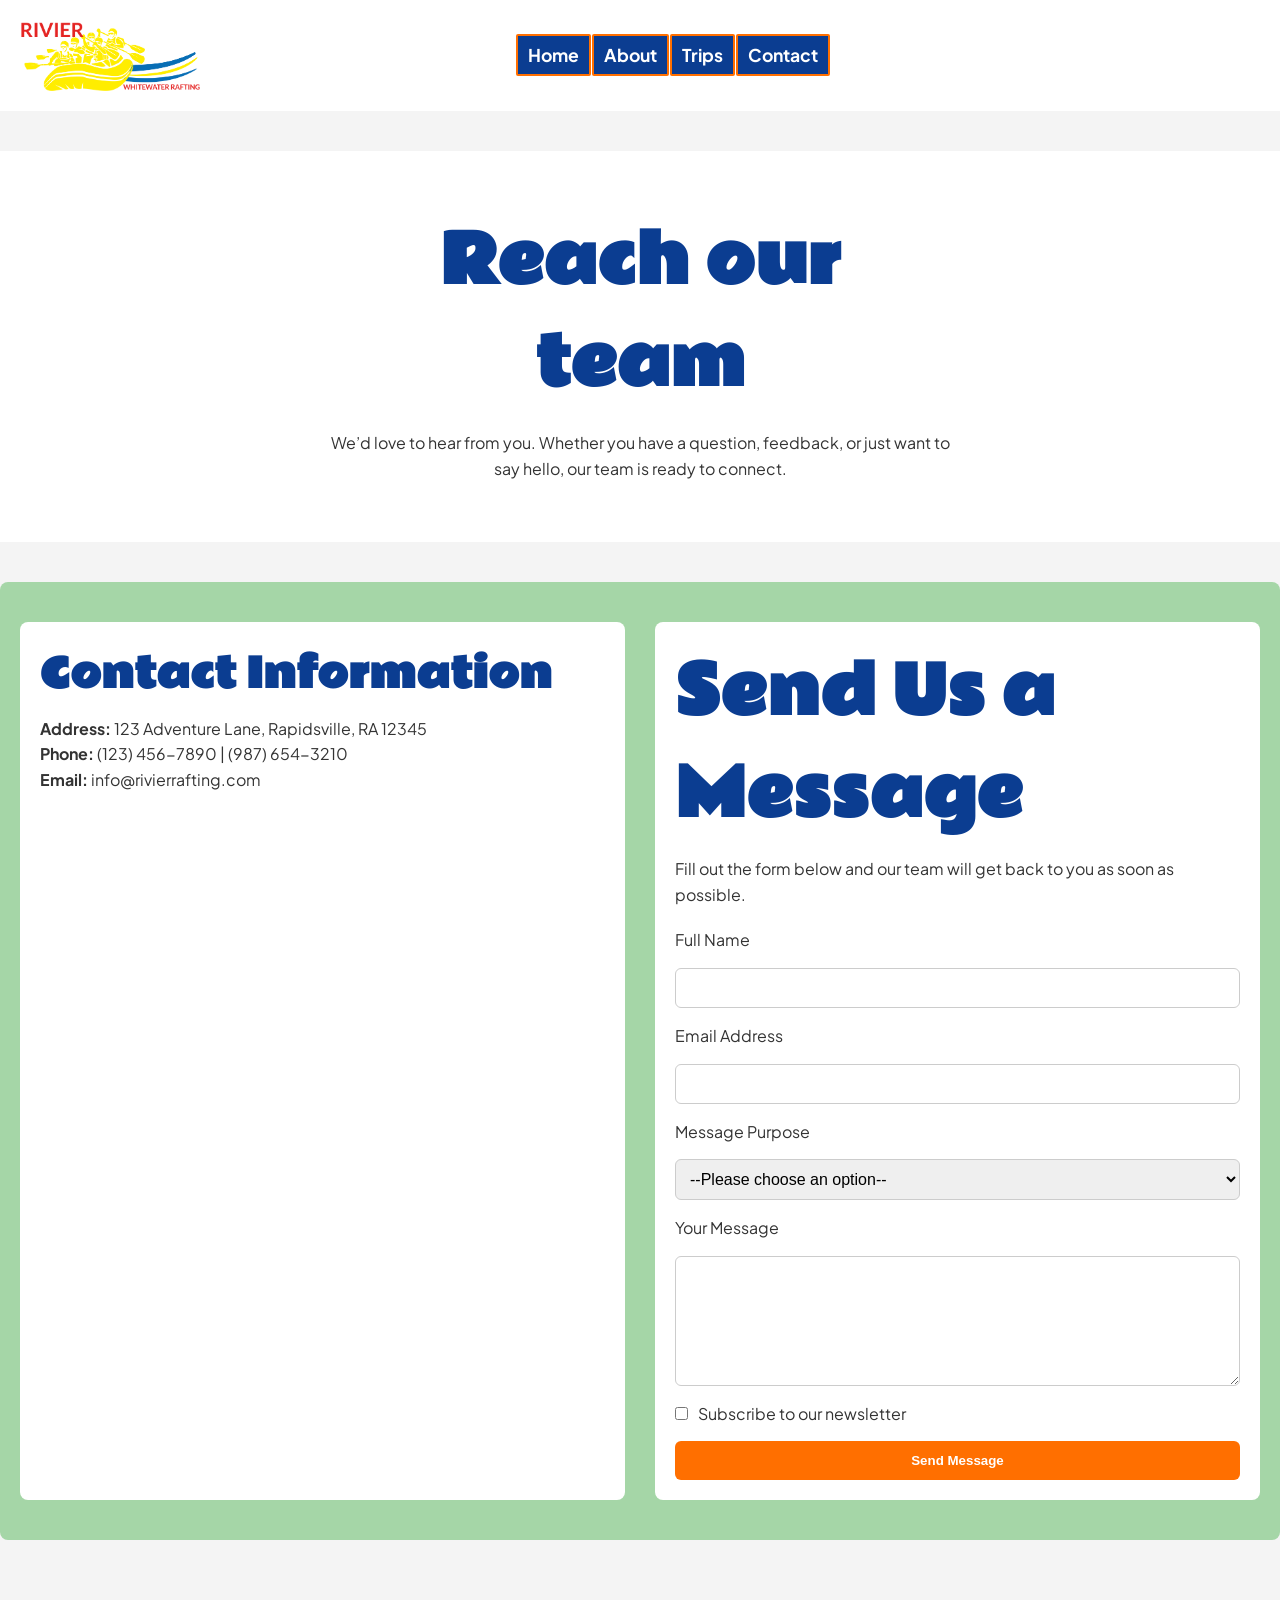
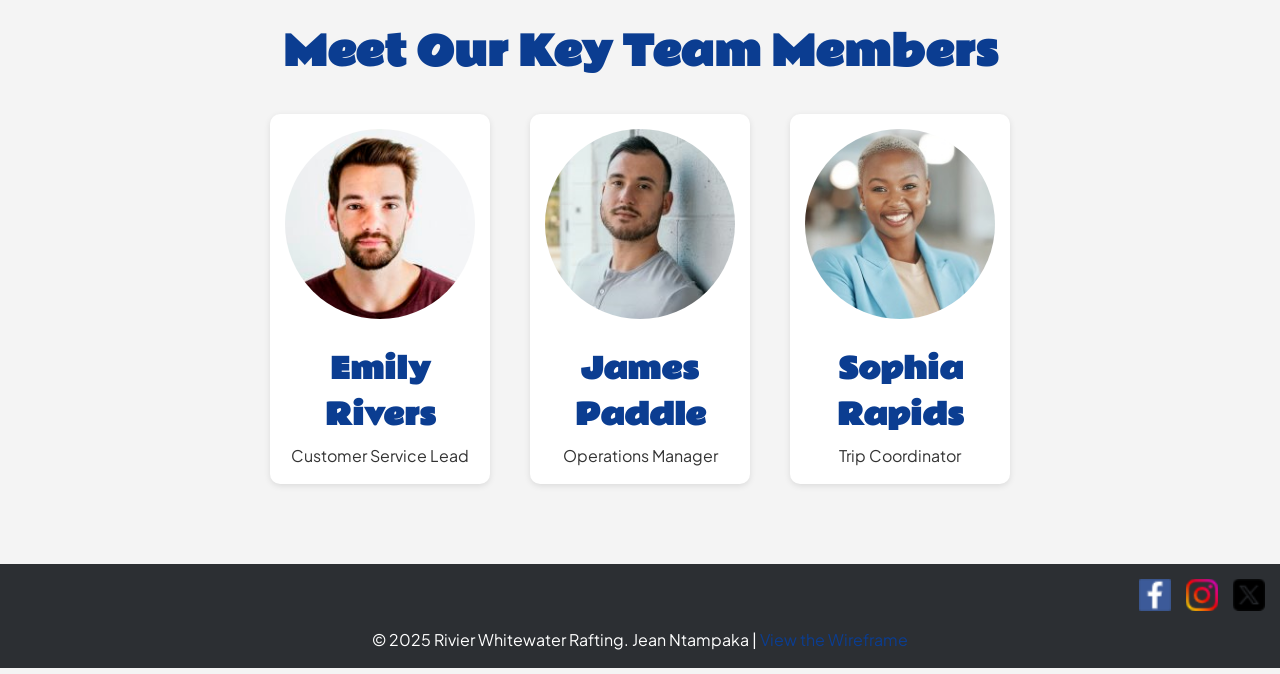
==== contact.html @ f04834db "latest changes" ====
<!DOCTYPE html>
<html lang="en-US">
    <head>
        <title>Rivier Whitewater Rafting- Contact Us</title>
        <meta charset="utf-8">
        <meta name="viewport" content="width=device-width,initial-scale=1.0">
        <meta name="description" content="Rafting site Contact Us page">
        <meta name="author" content="Jean Ntampaka">
        <link rel="stylesheet" href="styles/rafting.css">
        
        <link rel="preconnect" href="https://fonts.googleapis.com">
        <link rel="preconnect" href="https://fonts.gstatic.com" crossorigin>
        <link href="https://fonts.googleapis.com/css2?family=Plus+Jakarta+Sans:wght@300;700&family=Rammetto+One&display=swap" rel="stylesheet">
    </head>
    <body>
        <header class="grid-container">
            <img src="images/Rivier_Whitewater_Rafting_logo.png" alt="Rafting Logo">
            <nav>
                <a href="index.html">Home</a>
                <a href="about.html">About</a>
                <a href="trips.html">Trips</a>
                <a href="contact.html">Contact</a>
            </nav>
        </header>
        <main>
  <!-- Title Section -->
  <section class="contact-title-section">
    <div></div>
    <div class="contact-title-content">
        <h1>Reach our team</h1>
        <p>We’d love to hear from you. Whether you have a question, feedback, or just want to say hello, our team is ready to connect.</p>
    </div>
    <div></div>
</section>

<!-- Combined Contact Info & Form Section -->
<section class="contact-main-section">
    <!-- Left Column: Contact Info and Map -->
    <div class="contact-info-map">
        <h2>Contact Information</h2>
        <p><strong>Address:</strong> 123 Adventure Lane, Rapidsville, RA 12345</p>
        <p><strong>Phone:</strong> (123) 456-7890 | (987) 654-3210</p>
        <p><strong>Email:</strong> info@rivierrafting.com</p>
        <div class="map-container">
            <iframe 
    src="https://www.google.com/maps/embed?pb=!1m18!1m12!1m3!1d3153.2994916457014!2d-122.41941518468164!3d37.77492977975898!2m3!1f0!2f0!3f0!3m2!1i1024!2i768!4f13.1!3m3!1m2!1s0x8085809c0cf032b7%3A0xf0a7c68c1ff2c9f5!2sWhitewater+Rafting!5e0!3m2!1sen!2sus!4v1615175415185!5m2!1sen!2sus" 
    style="width:100%; height:300px; border:0;" 
    allowfullscreen="" 
    loading="lazy">
            </iframe>
        </div>
    </div>

    <!-- Right Column: Contact Form -->
    <div class="contact-form-section">
        <h1>Send Us a Message</h1>
        <p>Fill out the form below and our team will get back to you as soon as possible.</p>
        <form>
            <label for="name">Full Name</label>
            <input type="text" id="name" name="name" required>

            <label for="email">Email Address</label>
            <input type="email" id="email" name="email" required>

            <label for="purpose">Message Purpose</label>
            <select id="purpose" name="purpose" required>
                <option value="">--Please choose an option--</option>
                <option value="inquiry">General Inquiry</option>
                <option value="booking">Booking Request</option>
                <option value="feedback">Feedback</option>
            </select>

            <label for="message">Your Message</label>
            <textarea id="message" name="message" rows="6" required></textarea>

            <div class="checkbox-group">
                <input type="checkbox" id="newsletter" name="newsletter">
                <label for="newsletter">Subscribe to our newsletter</label>
            </div>

            <button type="submit">Send Message</button>
        </form>
    </div>
</section>

<!-- Team Showcase Section -->
<section class="team-showcase">
    <h2>Meet Our Key Team Members</h2>
    <div class="team-grid">
        <div class="team-member">
            <img src="images/person1.jpg" alt="Team Member 1">
            <h3>Emily Rivers</h3>
            <p>Customer Service Lead</p>
        </div>
        <div class="team-member">
            <img src="images/person2.jpg" alt="Team Member 2">
            <h3>James Paddle</h3>
            <p>Operations Manager</p>
        </div>
        <div class="team-member">
            <img src="images/person3.jpg" alt="Team Member 3">
            <h3>Sophia Rapids</h3>
            <p>Trip Coordinator</p>
        </div>
    </div>
</section>

        </main>
        <footer>            
            <div class="footer-social">
                <a href="https://www.facebook.com" class="imagelink" target="_blank" aria-label="Facebook">
                    <img src="images/facebook_icon.png" alt="facebook">
                </a>
                <a href="https://www.instagram.com" class="imagelink" target="_blank" aria-label="Instagram">
                    <img src="images/instagram_icon.png" alt="instagram">
                </a>
                <a href="https://www.x.com" class="imagelink" target="_blank" aria-label="X">
                    <img src="images/twitter_x_icon.png" alt="x">
                </a>
            </div>
            <p>© 2025 Rivier Whitewater Rafting. Jean Ntampaka | <a href="images/contact-us-page-wireframe.png" target="_blank">View the Wireframe</a></p>
        </footer>
    </body>
</html>
---- styles/rafting.css ----
:root {
    --primary-color: #0b3d91; /* A deep blue for contrast */
    --secondary-color: #ff6f00; /* A bright orange for calls to action */
    --accent1-color: #a5d6a7; /* A soft green for accents */
    --text-color: #333; /* Dark gray for text */
    --footer-bg: #2c2f33; /* Dark background for footer */
}

/* Global styles */
* {
    margin: 0;
    padding: 0;
    box-sizing: border-box;
}

body {
    font-family: 'Plus Jakarta Sans', sans-serif;
    background-color: #f4f4f4;
    color: var(--text-color);
    line-height: 1.6;
}

h1, h2, h3, h4, h5, h6 {
    font-family: 'Rammetto One', sans-serif;
}

h1 {
    font-size: clamp(2.5rem, 5vw, 4rem);
}

h2 {
    font-size: clamp(1.8rem, 4vw, 2.5rem);
}

h3 {
    font-size: clamp(1.2rem, 3vw, 1.8rem);
}

a {
    text-decoration: none;
    color: var(--primary-color);
    transition: color 0.3s ease;
}

a:hover,
a:focus {
    color: var(--secondary-color);
    outline: none;
}

/* Header with CSS Grid */
header {
    display: grid;
    grid-template-columns: 40% 1fr;
    align-items: center;
    padding: 20px;
    background-color: #fff;
}

header img {
    width: 100%;
    max-width: 180px;
    height: auto;
}

nav {
    display: flex;
    justify-content: flex-start;
    gap: 1px;
}

nav a {
    font-weight: 700;
    font-size: 1.1rem;
    padding: 5px 10px;
    background-color: var(--primary-color);
    color: #fff;
    border: 2px solid var(--secondary-color);
    border-radius: 2px;
    transition: all 0.3s ease;
}

nav a:hover,
nav a:focus {
    background-color: var(--secondary-color);
    color: #fff;
    border-color: var(--primary-color);
    outline: none;
}

/* Hero Section */
.hero {
    position: relative;
    text-align: center;
}

.hero img {
    width: 100%;
    height: auto;
}

.hero h1 {
    position: absolute;
    top: 50%;
    left: 50%;
    transform: translate(-50%, -50%);
    color: #fff;
    text-shadow: 2px 2px 4px rgba(0, 0, 0, 0.5);
}

/* Hero description */
.hero-description {
    position: absolute;
    top: 65%;
    left: 50%;
    transform: translateX(-50%);
    display: flex;
    align-items: flex-start;
    background-color: rgba(0, 0, 0, 0.6);
    backdrop-filter: blur(5px);
    padding: 20px;
    max-width: 80%;
    color: #fff;
    border-radius: 10px;
    gap: 20px;
    z-index: 2;
}

.hero-description img {
    width: 200px;
    height: auto;
    border-radius: 10px;
}

.hero-description p {
    font-size: 1.1rem;
    max-width: 500px;
}

@media (max-width: 768px) {
    .hero-description {
        flex-direction: column;
        text-align: center;
        top: 70%;
    }

    .hero-description img {
        width: 100%;
    }
}

/* Sections */
section {
    padding: 40px 20px;
    margin: 40px 0;
}

.section1, .section2 {
    background-color: #fff;
    border-radius: 8px;
}

/* Section 1 Flex box */
.history-flex {
    display: flex;
    justify-content: space-between;
    gap: 20px;
    flex-wrap: wrap;
    padding: 20px;
}

.history-flex > div {
    flex: 1;
    min-width: 280px;
    padding: 15px;
}

.history-center {
    text-align: center;
}

.history-center img {
    width: 100%;
    max-width: 250px;
    height: auto;
    margin-top: 10px;
    border-radius: 8px;
}

@media (max-width: 768px) {
    .history-flex {
        flex-direction: column;
        align-items: center;
        text-align: center;
    }

    .history-flex > div {
        max-width: 90%;
    }
}

/* Section 2: Image Grid */
.section2 {
    background-color: var(--accent1-color);
}

/* Section for figures */
.figure-flex {
    display: flex;
    justify-content: space-around;
    flex-wrap: wrap;
    gap: 10px;
}

figure {
    width: 180px;
    text-align: center;
}

figure img {
    width: 100%;
    height: auto;
    border-radius: 8px;
}

figcaption {
    font-weight: 700;
    margin-top: 5px;
}

/* Footer */
footer {
    background-color: var(--footer-bg);
    color: #fff;
    padding: 15px;
    text-align: center;
}

.footer-social {
    display: flex;
    justify-content: flex-end;
    gap: 15px;
    margin-bottom: 10px;
}

footer img {
    height: 2rem;
    width: 2rem;
}

/* Responsiveness */
@media (max-width: 768px) {
    header {
        grid-template-columns: 1fr;
    }

    .hero h1 {
        font-size: 2rem;
    }

    .footer-social {
        justify-content: center;
    }

    .figure-flex {
        flex-direction: column;
        align-items: center;
    }

    figure {
        width: 80%;
        margin-bottom: 10px;
    }
}
/* --------------------------
   Title Section
-------------------------- */
.contact-title-section {
    display: grid;
    grid-template-columns: 1fr 2fr 1fr;
    padding: 60px 20px;
    background-color: #fff;
    text-align: center;
}

.contact-title-content h1 {
    color: var(--primary-color);
    margin-bottom: 15px;
}

/* --------------------------
   Combined Contact Info & Form Section
-------------------------- */
.contact-main-section {
    display: grid;
    grid-template-columns: 1fr 1fr;
    gap: 30px;
    padding: 40px 20px;
    background-color: var(--accent1-color);
    border-radius: 8px;
}

.contact-info-map,
.contact-form-section {
    background-color: #fff;
    padding: 20px;
    border-radius: 8px;
}

/* Contact Info & Map Styles */
.contact-info-map h2 {
    color: var(--primary-color);
    margin-bottom: 10px;
}

.map-container {
    margin-top: 15px;
}

/* Contact Form Styles */
.contact-form-section h1 {
    color: var(--primary-color);
    margin-bottom: 10px;
}

.contact-form-section p {
    margin-bottom: 20px;
}

.contact-form-section form {
    display: flex;
    flex-direction: column;
    gap: 15px;
}

.contact-form-section input,
.contact-form-section select,
.contact-form-section textarea {
    padding: 10px;
    border: 1px solid #ccc;
    border-radius: 6px;
    font-size: 1rem;
}

.checkbox-group {
    display: flex;
    align-items: center;
    gap: 10px;
}

.contact-form-section button[type="submit"] {
    background-color: var(--secondary-color);
    color: white;
    font-weight: bold;
    padding: 12px;
    border: none;
    border-radius: 6px;
    cursor: pointer;
    transition: background 0.3s ease;
}

.contact-form-section button[type="submit"]:hover {
    background-color: var(--primary-color);
}

/* --------------------------
   Team Showcase Section
-------------------------- */
.team-showcase {
    padding: 40px 20px;
    text-align: center;
}

.team-showcase h2 {
    margin-bottom: 30px;
    color: var(--primary-color);
}

.team-grid {
    display: flex;
    justify-content: center;
    gap: 40px;
    flex-wrap: wrap;
}

.team-member {
    background-color: #fff;
    border-radius: 10px;
    padding: 15px;
    width: 220px;
    box-shadow: 0 2px 6px rgba(0,0,0,0.1);
    text-align: center;
}

.team-member img {
    width: 100%;
    height: auto;
    border-radius: 50%;
    margin-bottom: 10px;
}

.team-member h3 {
    margin: 10px 0 5px;
    color: var(--primary-color);
}

/* --------------------------
   Responsive Adjustments
-------------------------- */
@media (max-width: 768px) {
    .contact-title-section {
        grid-template-columns: 1fr;
    }

    .contact-main-section {
        grid-template-columns: 1fr;
    }

    .team-grid {
        flex-direction: column;
        gap: 20px;
    }
}
/* Adventure Highlights */
.adventure-highlights {
    text-align: center;
    padding: 40px 20px;
  }
  
  .adventure-highlights h2 {
    color: var(--primary-color);
    margin-bottom: 30px;
    font-size: 2rem;
  }
  
  /* Horizontal Flex Layout */
  .adventure-grid {
    display: flex;
    flex-direction: row;
    justify-content: center;
    flex-wrap: wrap;
    gap: 30px;
    margin-top: 20px;
  }
  
  .adventure {
    background-color: #fff;
    border-radius: 12px;
    padding: 20px;
    width: 280px;
    box-shadow: 0 4px 10px rgba(0, 0, 0, 0.1);
    text-align: center;
  }
  
  /* Framed Images */
  .adventure img {
    width: 100%;
    height: auto;
    border-radius: 12px;
    border: 6px solid var(--accent1-color);
    box-shadow: 0 2px 8px rgba(0,0,0,0.15);
    margin-bottom: 15px;
  }
  
  .adventure h3 {
    color: var(--primary-color);
    margin-bottom: 10px;
  }
  
  .adventure p {
    font-size: 1rem;
    color: var(--text-color);
  }
  
  /* Responsive Tweaks */
  @media (max-width: 768px) {
    .adventure-grid {
      flex-direction: column;
      align-items: center;
    }
  
    .adventure {
      width: 90%;
    }
  }
  
  /* Testimonials */
  .testimonials {
    background-color: #fff;
    text-align: center;
    padding: 40px 20px;
    border-radius: 10px;
  }
  
  .testimonial-grid {
    display: grid;
    grid-template-columns: repeat(auto-fit, minmax(240px, 1fr));
    gap: 20px;
    margin-top: 20px;
  }
  
  blockquote {
    background-color: var(--accent1-color);
    padding: 20px;
    border-radius: 8px;
    font-style: italic;
    box-shadow: 0 2px 5px rgba(0,0,0,0.1);
  }
  
  cite {
    display: block;
    margin-top: 10px;
    font-weight: bold;
    color: var(--primary-color);
  }
  
  /* CTA Banner */
  .cta-banner {
    background-color: var(--secondary-color);
    color: white;
    text-align: center;
    padding: 40px 20px;
    border-radius: 10px;
    margin-top: 40px;
  }
  
  .cta-banner h2 {
    font-size: 2rem;
    margin-bottom: 10px;
  }
  
  .cta-banner p {
    font-size: 1.2rem;
    margin-bottom: 20px;
  }
  
  .cta-button {
    background-color: white;
    color: var(--secondary-color);
    font-weight: bold;
    padding: 12px 24px;
    border-radius: 8px;
    text-decoration: none;
    transition: background 0.3s ease, color 0.3s ease;
  }
  
  .cta-button:hover {
    background-color: var(--primary-color);
    color: #fff;
  }
  .adventure img {
    width: 100%;
    max-width: 200px;
    height: auto;
    border: 4px solid var(--accent-color); /* Aqua frame */
    border-radius: 12px; /* Rounded corners */
    box-shadow: 0 6px 12px rgba(0, 0, 0, 0.2); /* Subtle drop shadow */
    margin-bottom: 15px;
  }
  
  /* Responsive tweaks */
  @media (max-width: 768px) {
    .cta-banner h2 {
      font-size: 1.5rem;
    }
  
    .cta-banner p {
      font-size: 1rem;
    }
  }
  
/* Welcome banner */
.welcome-banner {
    position: relative;
    width: 100%;
    height: 100vh;
    background-image: url('images/rafting-hero.jpg'); /* Replace with your own image */
    background-size: cover;
    background-position: center;
    background-repeat: no-repeat;
    display: flex;
    align-items: center;
    justify-content: center;
    overflow: hidden;
    color: #fff;
}

.banner-overlay {
    position: absolute;
    top: 0;
    left: 0;
    height: 100%;
    width: 100%;
    background: linear-gradient(to bottom right, rgba(0, 0, 0, 0.6), rgba(0, 0, 0, 0.3));
    z-index: 1;
}

.banner-content {
    position: relative;
    z-index: 2;
    text-align: center;
    padding: 20px;
    max-width: 700px;
    animation: fadeInDown 1s ease-out;
}

.banner-content h1 {
    font-size: 3rem;
    margin-bottom: 1rem;
    text-shadow: 2px 2px 5px rgba(0,0,0,0.5);
}

.banner-content p {
    font-size: 1.2rem;
    margin-bottom: 1.5rem;
    text-shadow: 1px 1px 4px rgba(0,0,0,0.5);
}

.banner-btn {
    padding: 0.8rem 1.5rem;
    background-color: #ff6f00;
    color: white;
    text-decoration: none;
    border-radius: 8px;
    font-weight: bold;
    transition: background-color 0.3s ease;
}

.banner-btn:hover {
    background-color: #e65c00;
}

/* Optional animation */
@keyframes fadeInDown {
    from {
        opacity: 0;
        transform: translateY(-30px);
    }
    to {
        opacity: 1;
        transform: translateY(0);
    }
}
/* Full Width Hero Section */
.full-hero {
    width: 100%;
    height: 100vh;
    position: relative;
    margin-bottom: 60px;
    display: flex;
    align-items: center;
    justify-content: center;
    overflow: hidden;
}

.hero-overlay {
    position: absolute;
    top: 0;
    left: 0;
    width: 100%;
    height: 100%;
    background-image: linear-gradient(
        rgba(0, 0, 0, 0.5), 
        rgba(0, 0, 0, 0.2)
      ),
      url('images/rafting-hero.jpg'); /* Move the background image here */
    background-size: cover;
    background-position: center;
    background-repeat: no-repeat;
    z-index: 1;
}
  
.hero-content {
    position: relative;
    z-index: 2;
    color: #fff;
    max-width: 800px;
    text-align: center;
    animation: fadeInUp 1s ease-out;
}
  
  .hero-content h1 {
    font-size: clamp(2.5rem, 6vw, 4rem);
    margin-bottom: 20px;
    font-family: 'Rammetto One', sans-serif;
  }
  
  .hero-content p {
    font-size: 1.2rem;
    margin-bottom: 30px;
    line-height: 1.6;
  }
  
  .hero-content .cta-button {
    background-color: var(--secondary-color);
    color: #fff;
    font-weight: bold;
    padding: 14px 30px;
    font-size: 1.1rem;
    border-radius: 8px;
    text-decoration: none;
    transition: background 0.3s ease;
  }
  
  .hero-content .cta-button:hover {
    background-color: var(--primary-color);
  }
  
  /* Optional: Smooth fade-in animation */
  @keyframes fadeInUp {
    0% {
      opacity: 0;
      transform: translateY(40px);
    }
    100% {
      opacity: 1;
      transform: translateY(0);
    }
  }
  
  /* Responsive tweak */
  @media (max-width: 768px) {
    .hero-content p {
      font-size: 1rem;
    }
  
    .hero-content .cta-button {
      padding: 12px 20px;
      font-size: 1rem;
    }
  }
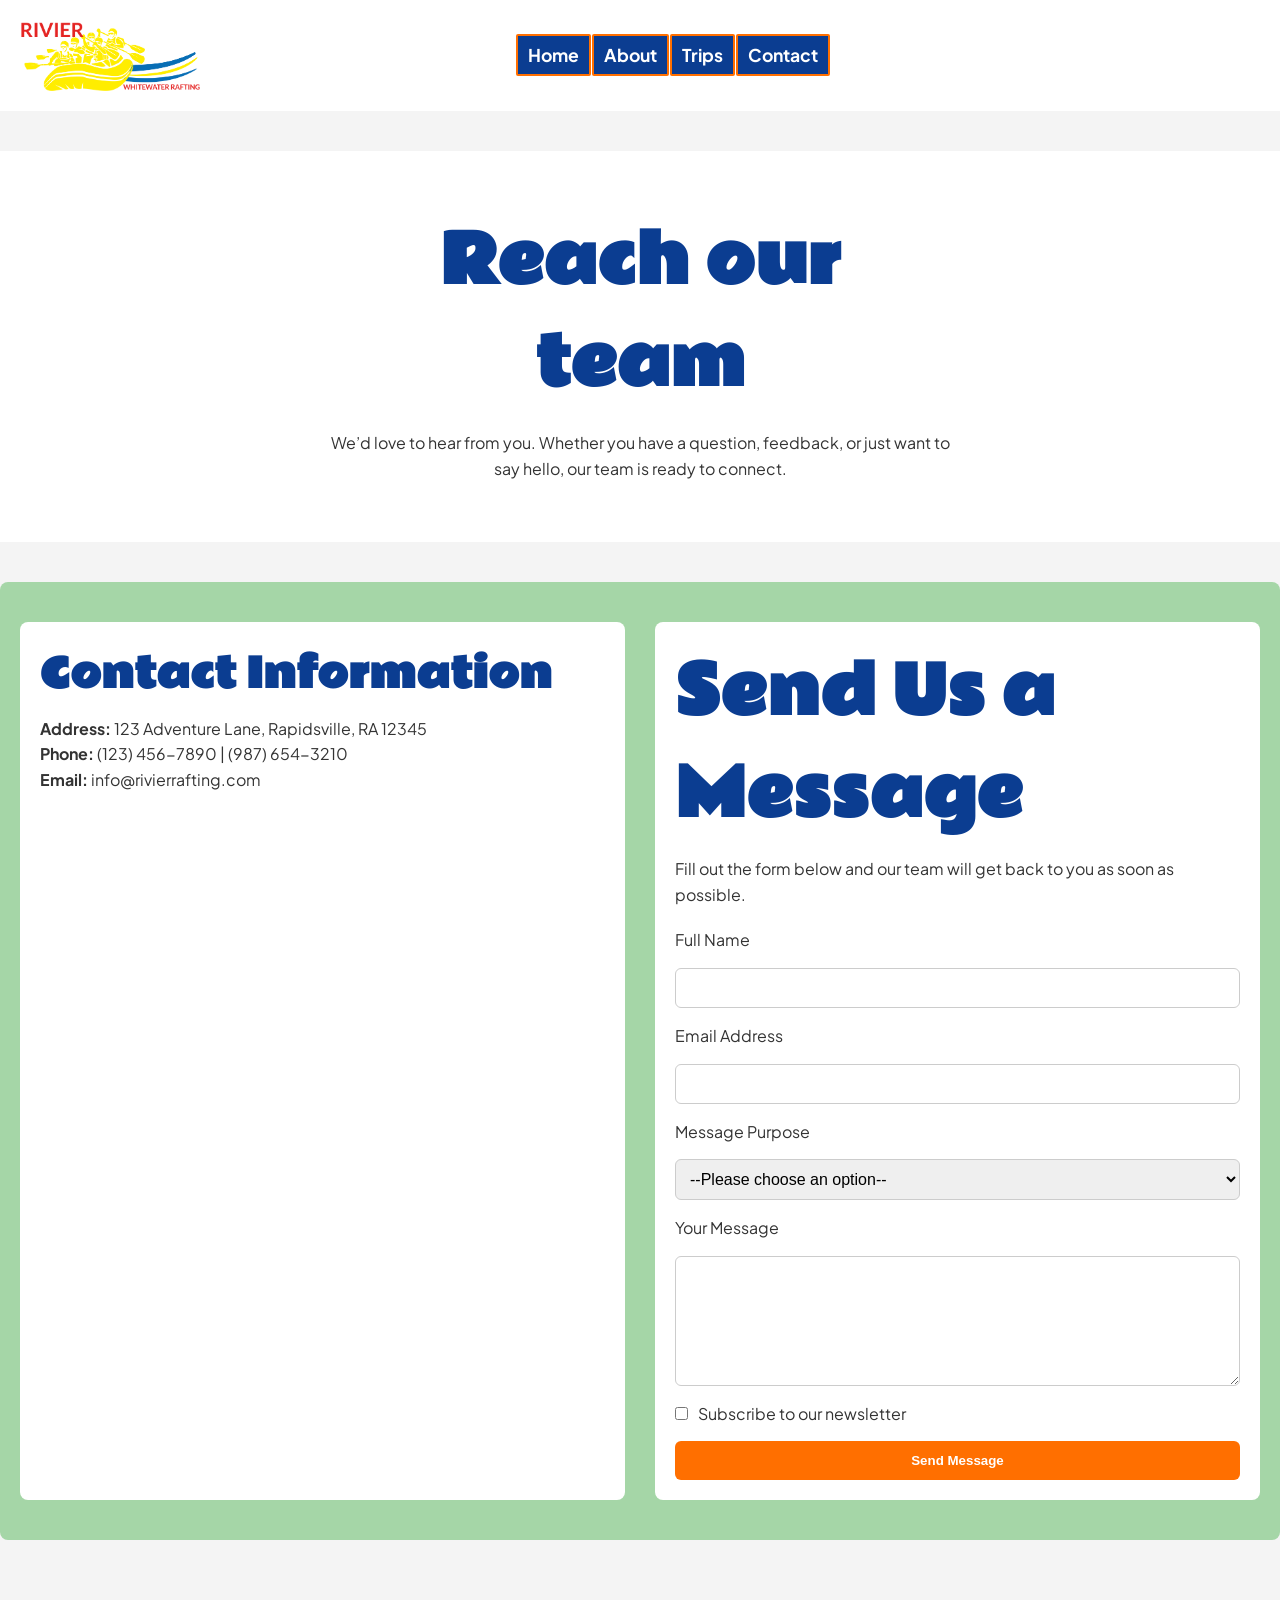
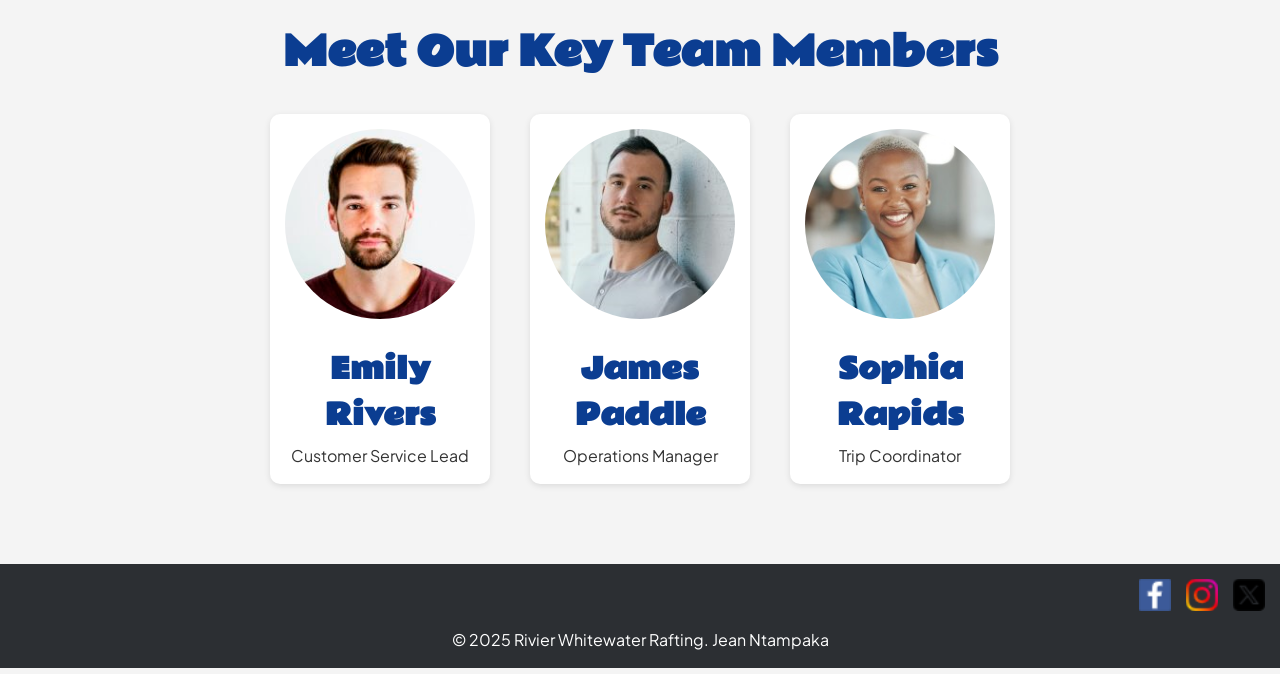
==== commit 44e78759: "Latest Changes" ====
--- a/contact.html
+++ b/contact.html
@@ -118,7 +118,7 @@
                     <img src="images/twitter_x_icon.png" alt="x">
                 </a>
             </div>
-            <p>© 2025 Rivier Whitewater Rafting. Jean Ntampaka | <a href="images/contact-us-page-wireframe.png" target="_blank">View the Wireframe</a></p>
+            <p>© 2025 Rivier Whitewater Rafting. Jean Ntampaka</p>
         </footer>
     </body>
 </html>
--- a/styles/rafting.css
+++ b/styles/rafting.css
@@ -574,7 +574,7 @@
     position: relative;
     width: 100%;
     height: 100vh;
-    background-image: url('images/rafting-hero.jpg'); /* Replace with your own image */
+    background-image: url("images/rafting-hero.jpg"); /* Replace with your own image */
     background-size: cover;
     background-position: center;
     background-repeat: no-repeat;
@@ -591,8 +591,8 @@
     left: 0;
     height: 100%;
     width: 100%;
-    background: linear-gradient(to bottom right, rgba(0, 0, 0, 0.6), rgba(0, 0, 0, 0.3));
     z-index: 1;
+    background-image: url("images/rafting-hero.jpg");
 }
 
 .banner-content {
@@ -659,11 +659,7 @@
     left: 0;
     width: 100%;
     height: 100%;
-    background-image: linear-gradient(
-        rgba(0, 0, 0, 0.5), 
-        rgba(0, 0, 0, 0.2)
-      ),
-      url('images/rafting-hero.jpg'); /* Move the background image here */
+    background-image: url('images/rafting-hero.jpg'); /* Move the background image here */
     background-size: cover;
     background-position: center;
     background-repeat: no-repeat;
@@ -728,4 +724,247 @@
       padding: 12px 20px;
       font-size: 1rem;
     }
-  }+  }
+
+  /* ===== TRIPS PAGE SPECIFIC STYLES ===== */
+
+/* Full Width Hero */
+.full-width-hero {
+    position: relative;
+    margin-bottom: 2rem;
+}
+
+.hero-image-container {
+    position: relative;
+    max-height: 60vh;
+    overflow: hidden;
+}
+
+.hero-image-container img {
+    width: 100%;
+    height: auto;
+    object-fit: cover;
+    object-position: center 30%;
+}
+
+.hero-text {
+    position: absolute;
+    top: 50%;
+    left: 50%;
+    transform: translate(-50%, -50%);
+    text-align: center;
+    color: white;
+    text-shadow: 2px 2px 4px rgba(0,0,0,0.7);
+    width: 90%;
+    max-width: 800px;
+}
+
+.hero-text h1 {
+    font-size: clamp(2rem, 5vw, 3.5rem);
+    margin-bottom: 1rem;
+}
+
+.hero-text p {
+    font-size: clamp(1rem, 2.5vw, 1.5rem);
+}
+
+/* Newsletter Signup */
+.newsletter-signup {
+    background-color: var(--accent1-color);
+    padding: 2rem 1rem;
+    margin: 2rem 0;
+}
+
+.signup-container {
+    max-width: 600px;
+    margin: 0 auto;
+    background: white;
+    padding: 2rem;
+    border-radius: 8px;
+    box-shadow: 0 4px 8px rgba(0,0,0,0.1);
+}
+
+.signup-container h2 {
+    color: var(--primary-color);
+    text-align: center;
+    margin-bottom: 1.5rem;
+}
+
+.form-group {
+    margin-bottom: 1.5rem;
+}
+
+.form-group label {
+    display: block;
+    margin-bottom: 0.5rem;
+    font-weight: 700;
+    color: var(--text-color);
+}
+
+.form-group input {
+    width: 100%;
+    padding: 0.8rem;
+    border: 2px solid #ddd;
+    border-radius: 4px;
+    font-size: 1rem;
+}
+
+.signup-btn {
+    background-color: var(--secondary-color);
+    color: white;
+    border: none;
+    padding: 1rem 2rem;
+    font-size: 1rem;
+    font-weight: 700;
+    border-radius: 4px;
+    cursor: pointer;
+    width: 100%;
+    transition: background-color 0.3s;
+}
+
+.signup-btn:hover {
+    background-color: #e65c00;
+}
+
+/* Featured Trips */
+.featured-trips {
+    padding: 2rem 1rem;
+    max-width: 1200px;
+    margin: 0 auto;
+}
+
+.featured-trips h2 {
+    text-align: center;
+    margin-bottom: 2rem;
+    color: var(--primary-color);
+}
+
+.trip-grid {
+    display: grid;
+    grid-template-columns: repeat(auto-fit, minmax(300px, 1fr));
+    gap: 2rem;
+}
+
+.trip-card {
+    background: white;
+    border-radius: 8px;
+    overflow: hidden;
+    box-shadow: 0 4px 8px rgba(0,0,0,0.1);
+    transition: transform 0.3s, box-shadow 0.3s;
+}
+
+.trip-card:hover {
+    transform: translateY(-5px);
+    box-shadow: 0 6px 12px rgba(0,0,0,0.15);
+}
+
+.trip-card img {
+    width: 100%;
+    height: 200px;
+    object-fit: cover;
+}
+
+.trip-content {
+    padding: 1.5rem;
+}
+
+.trip-content h3 {
+    color: var(--primary-color);
+    margin-bottom: 0.5rem;
+}
+
+.trip-details {
+    list-style: none;
+    padding: 0;
+    margin-top: 1rem;
+}
+
+.trip-details li {
+    margin-bottom: 0.5rem;
+    font-size: 0.9rem;
+}
+
+/* Trip Comparison Table */
+.trip-comparison {
+    padding: 2rem 1rem;
+    max-width: 1000px;
+    margin: 0 auto;
+}
+
+.trip-comparison h2 {
+    text-align: center;
+    margin-bottom: 2rem;
+    color: var(--primary-color);
+}
+
+.table-container {
+    overflow-x: auto;
+}
+
+table {
+    width: 100%;
+    border-collapse: collapse;
+    margin: 0 auto;
+}
+
+th, td {
+    padding: 12px 15px;
+    text-align: left;
+    border-bottom: 1px solid #ddd;
+}
+
+th {
+    background-color: var(--primary-color);
+    color: white;
+}
+
+tr:nth-child(even) {
+    background-color: #f9f9f9;
+}
+
+tr:hover {
+    background-color: #f1f1f1;
+}
+
+/* Responsive Adjustments */
+@media (max-width: 768px) {
+    .trip-grid {
+        grid-template-columns: 1fr;
+    }
+    
+    .hero-text {
+        width: 95%;
+    }
+    
+    .signup-container {
+        padding: 1.5rem;
+    }
+}
+
+/* Hero Call to Action */
+.hero-cta-button {
+    display: inline-block;
+    background-color: var(--secondary-color);
+    color: white;
+    padding: 12px 30px;
+    margin-top: 1.5rem;
+    font-weight: 700;
+    border-radius: 50px;
+    text-decoration: none;
+    transition: all 0.3s ease;
+    box-shadow: 0 4px 8px rgba(0,0,0,0.2);
+}
+
+.hero-cta-button:hover {
+    background-color: #e65c00;
+    transform: translateY(-3px);
+    box-shadow: 0 6px 12px rgba(0,0,0,0.3);
+}
+
+/* Responsive adjustment */
+@media (max-width: 768px) {
+    .hero-cta-button {
+        padding: 10px 20px;
+        font-size: 0.9rem;
+    }
+}
